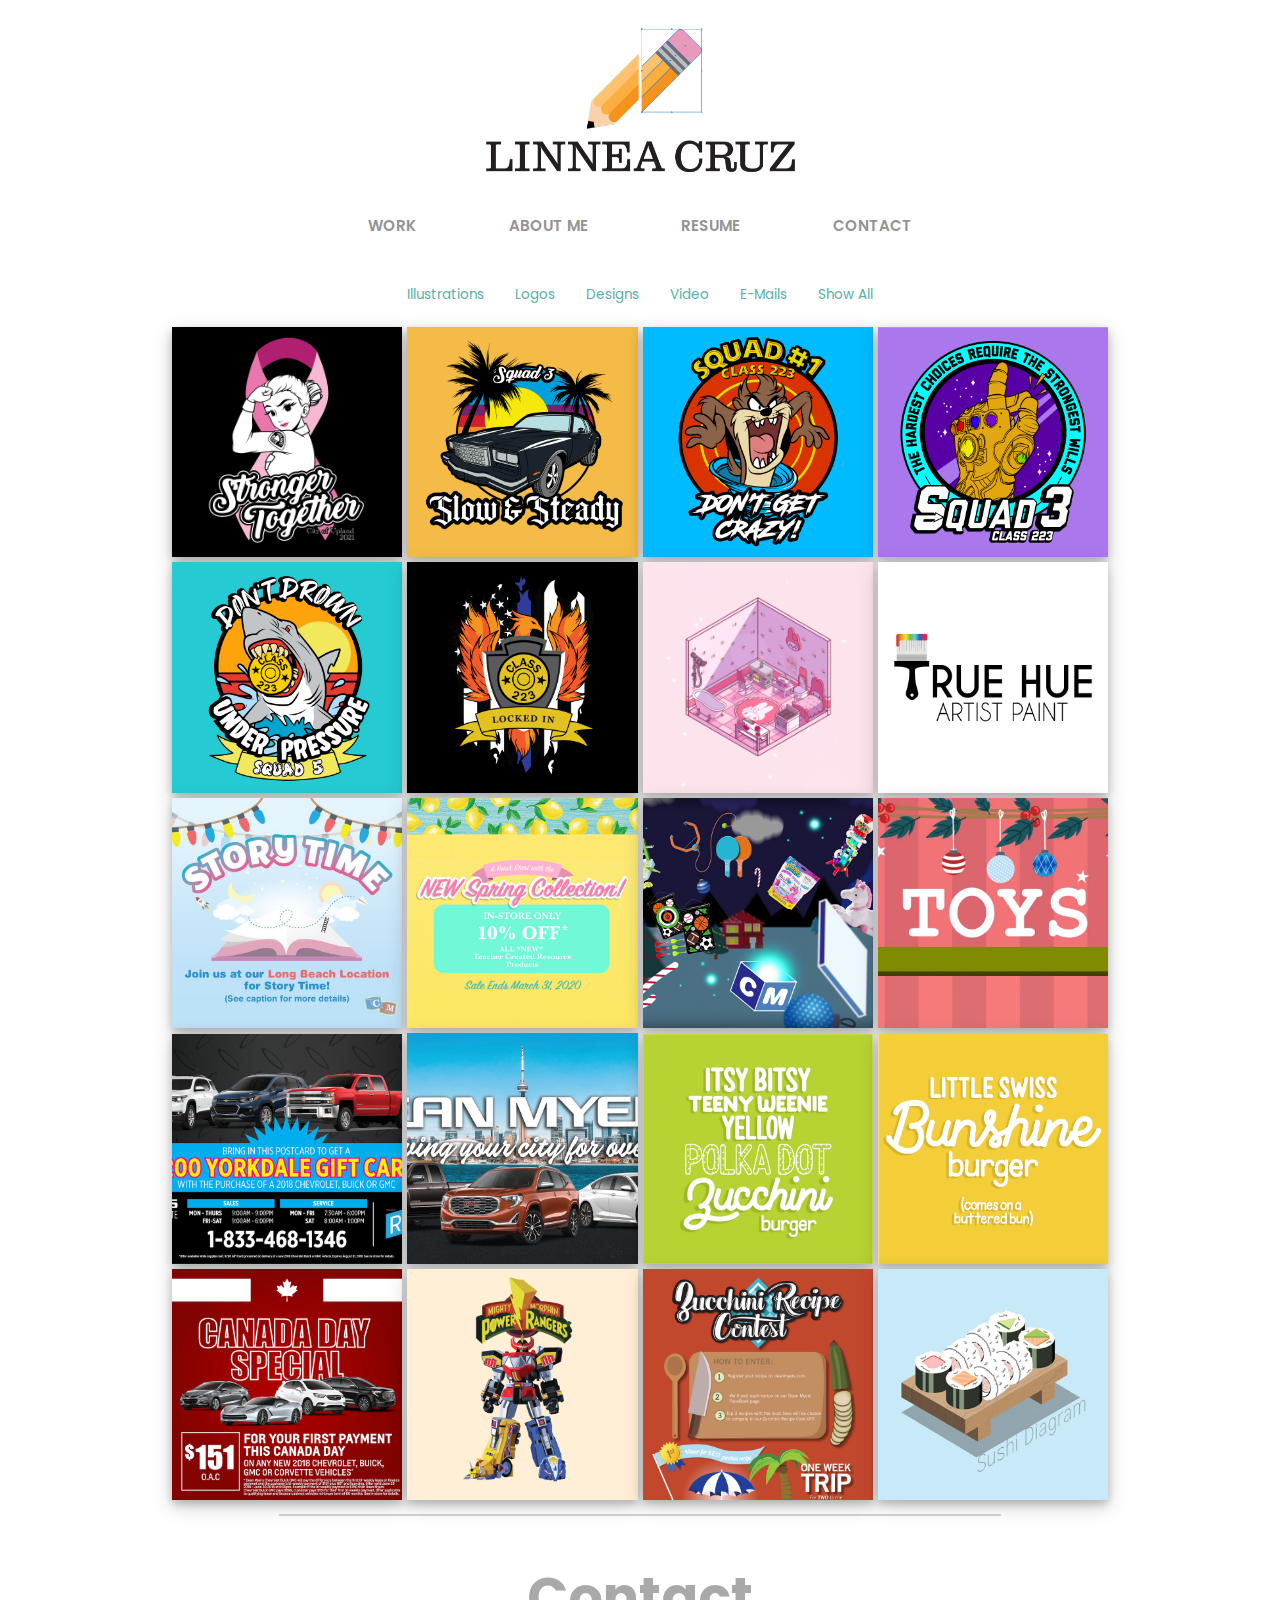
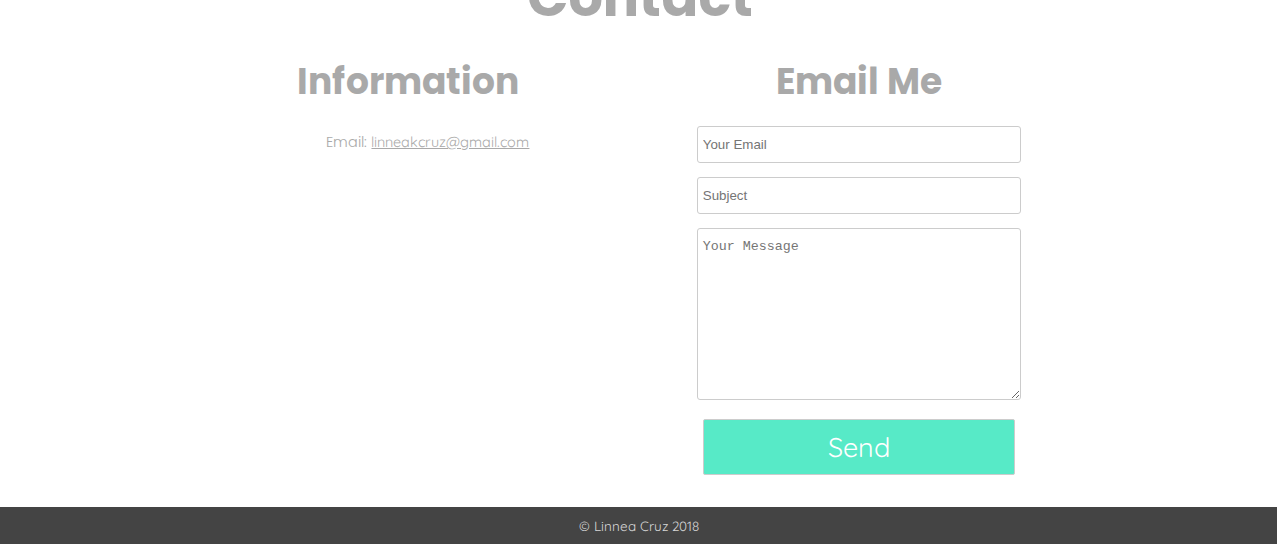
==== index.html @ a1ec16d1 "Update index.html" ====
<!doctype html>

<html lang="en">

<head>
    <meta charset="utf-8">

    <title>Linnea Cruz</title>
    <meta name="description" content="Linnea Cruz Portfolio">
    <meta name="author" content="Linnea Cruz Portfolio">
    <link rel="icon" type="image/png" href="images/newfavicon2021.png">

    <link rel="stylesheet" href="/style/responsivestyling.css">
    <script src="https://ajax.googleapis.com/ajax/libs/jquery/3.3.1/jquery.min.js"></script>
    <script src="/js/script.js"></script>

    <!-- FONTS -->

    <link href="https://fonts.googleapis.com/css?family=Poppins:200,300,400,700|Quicksand:300,400,700" rel="stylesheet">

</head>

<body>
    <div>
        <div class="navigation">
            <div class="name">
                <center><img src="images/new2021_logo2.png"></center>
            </div>


            <div class="nav">
                <ul>
                    <li><a href="index.html">WORK</a></li>
                    <li><a href="about.html">ABOUT ME</a></li>
                    <li><a href="images/linneacruz_resume_2021.pdf">RESUME</a></li>
                    <li><a href="#contact">CONTACT</a></li>
                </ul>
            </div>
        </div>

        <div class="container">

            <!-- WORK SECTION STARTS -->
            <div class="content">


                <section id="work">
                    <div class="sectionOne">
                        <div class="row">
                            <ul class="categories">
                                <li><a id="illustrations" href="#">Illustrations</a></li>
                                <!--<li><a id="photo" href="#">Photography</a></li>-->
                                <li><a id="logos" href="#">Logos</a></li>
                                <li><a id="design" href="#">Designs</a></li>
                                <li><a id="video" href="#">Video</a></li>
                                <li><a id="mail" href="#">E-Mails</a></li>
                                <li><a id="showall" href="#">Show All</a></li>
                            </ul>

                            <!--                            <hr>-->

                            
                                <div class="projectarray">
                              
                                <section class="projects design">
                                    <a href="https://linneacruz.com/uplandpd.html" target="_blank">
                                        <img src="images/work/uplandpd_bca.png">
                                    </a>
                                </section>
                                
                                <section class="projects logos">
                                    <a href="images/work/logo_class224_squad3.png" class="lightbox_trigger" alt="San Bernadino County Sheriff Academy Class 224 Squad Three Logo Design.">
                                        <img src="images/work/logo_class224_squad3.png">
                                    </a>
                                </section>
                                
                                   <section class="projects logos">
                                    <a href="images/work/logo_squad1.png" class="lightbox_trigger" alt="San Bernadino County Sheriff Academy Class 223 Squad One Logo Design.">
                                        <img src="images/work/logo_squad1.png">
                                    </a>
                                </section>
                                
                                <section class="projects logos">
                                    <a href="images/work/logo_squad3.png" class="lightbox_trigger" alt="San Bernadino County Sheriff Academy Class 223 Squad Three Logo Design.">
                                        <img src="images/work/logo_squad3.png">
                                    </a>
                                </section>

                                <section class="projects logos">
                                    <a href="images/work/logo_squad5.jpg" class="lightbox_trigger" alt="San Bernadino County Sheriff Academy Class 223 Squad Five Logo Design.">
                                        <img src="images/work/logo_squad5.jpg">
                                    </a>
                                </section>
                                
                                <section class="projects logos">
                                    <a href="images/work/logo_class223.png" class="lightbox_trigger" alt="San Bernadino County Sheriff Academy Class 223 Logo Design.">
                                        <img src="images/work/logo_class223.png">
                                    </a>
                                </section>
                                
                                <section class="projects illustrations">
                                    <a href="images/work/design_isometric1.png" class="lightbox_trigger" alt="Isometric Illustration of the Animal Crossing x Sanrio theme bedroom set.">
                                        <img src="images/work/design_isometric1.png">
                                    </a>
                                </section>
                                
                                <!--<section class="projects illustrations">
                                    <a href="images/work/design_isometric3.png" class="lightbox_trigger" alt="Isometric Illustration of the Animal Crossing x Sanrio theme bedroom set.">
                                        <img src="images/work/design_isometric3.png">
                                    </a>
                                </section>
                                
                                <section class="projects illustrations">
                                    <a href="images/work/design_isometric2.png" class="lightbox_trigger" alt="Isometric Illustration of the Animal Crossing x Sanrio theme bedroom set.">
                                        <img src="images/work/design_isometric2.png">
                                    </a>
                                </section>-->
                                    
                                   <section class="projects design">
                                    <a href="https://linneacruz.com/paint.html" target="_blank">
                                        <img src="images/work/truehue_brush_black.jpg">
                                    </a>
                                   </section>
                               
                                
                                   <section class="projects design">
                                    <a href="images/work/lb_storytime_poster.png" class="lightbox_trigger" alt="Created an graphics for an event we were hosting for one of our CM School Supply branches.">
                                        <img src="images/work/storytime.jpeg">
                                    </a>
                                   </section>
                                
                                   <section class="projects mail">
                                   <a href="http://dm.celerant.com/vm2/ff23ec4570b517ed/31731/bba11bc52677bfefa6473c7b9fa19141" target="_blank">
                                       <img src="images/work/lemonzest_icon.jpg">
                                   </a>
                                   </section>
                                
                                       
                                   <section class="projects video">
                                    <a href="https://www.youtube.com/watch?v=dONbXg3Xnqk" target="_blank">
                                        <img src="images/work/commercial.jpg">
                                    </a> 
                                   </section>
                                   
                                 
                                   
                                   <section class="projects mail">
                                      <a href="http://dm.celerant.com/vm2/d5cf7b019c96f07c/31731/bba11bc52677bfefa6473c7b9fa19141" target="_blank">
                                        <img src="images/work/holiday_email.jpg">
                                    </a> 
                                </section>
                                                                   
<!--
                                   <section class="projects illustrations">
                                      <a href="images/work/dtiyspink_full.jpg" class="lightbox_trigger" alt="Draw This In Your Style Instagram Challenge.">
                                        <img src="images/work/dtiys_pink.jpg">
                                    </a> 
                                   </section>
-->
                                   
                                <section class="projects design">
                                    <a href="images/work/deanmyers_full.png" class="lightbox_trigger" alt="The most recent monthly flyer I designed corresponding with the month of August promotional sale.">
                                        <img src="images/work/deanmyers.png">
                                    </a>
                                </section>
                                
                                <section class="projects design">
                                    <a href="images/work/deanmyers_banner_full.jpg" class="lightbox_trigger" alt="A 24ft by 5ft banner I designed for the dealership showroom.">
                                        <img src="images/work/deanmyers_banner.jpg">
                                    </a>
                                </section>
                               
                               <section class="projects illustrations">
                                    <a href="images/work/zucchiniburger_full.jpg" class="lightbox_trigger" alt="From the show Bob's Burgers, I draw and used calligraphy to display the Burger of the Day.">
                                        <img src="images/work/zucchiniburger.jpg">
                                    </a>
                                </section>
                                
<!--
                                <section class="projects illustrations">
                                    <a href="images/work/moondrink_full.png" class="lightbox_trigger" alt="1 of the 9 Summer Drink Series featuring characters from the anime Sailor Moon"><img src="images/work/moondrink.jpg"></a>
                                </section>
-->

<!--
                                <section class="projects illustrations">
                                    <a href="images/work/spectresisters_full.jpg" class="lightbox_trigger" alt="A sticker I designed that I sold along with a hoodie I also designed"><img src="images/work/spectresisters.jpg"></a>
                                </section>
-->
                                
<!--
                                 <section class="projects illustrations">
                                    <a href="images/work/dva_full.jpg" class="lightbox_trigger" alt="Drew DVA from Overwatch using Adobe Draw on iPad Pro">
                                        <img src="images/work/d.va.jpg">
                                    </a>
                                </section>
-->
                                
<!--
                                <section class="projects illustrations">
                                    <a href="images/work/widowmaker_full.jpg" class="lightbox_trigger" alt="Drew Widowmaker from Overwatch using Adobe Draw on iPad Pro">
                                        <img src="images/work/widowmaker.jpg">
                                    </a>
                                </section>
-->
                                
<!--
                                <section class="projects illustrations">
                                    <a href="images/work/tracer_full.jpg" class="lightbox_trigger" alt="Drew Tracer from Overwatch using Adobe Draw on iPad Pro">
                                        <img src="images/work/tracer.jpg">
                                    </a>
                                </section>
-->

<!--
                                <section class="projects illustrations">
                                    <a href="images/work/venusdrink_full.png" class="lightbox_trigger" alt="1 of the 9 Summer Drink Series featuring characters from the anime Sailor Moon"><img src="images/work/venusdrink.jpg"></a>
                                </section>
-->

<!--
                                <section class="projects illustrations">
                                    <a href="images/work/camgirl.gif" class="lightbox_trigger" loop="infinite" alt="I recreated a photo by DJ Camgirl and made it an animation with photoshop."><img src="images/work/camgirl.jpg"></a>
                                </section>
-->

                               <section class="projects illustrations">
                                    <a href="images/work/bunshineburger_full.jpg" class="lightbox_trigger" alt="From the show Bob's Burgers, I draw and used calligraphy to display the Burger of the Day.">
                                        <img src="images/work/bunshineburger.jpg">
                                    </a>
                                </section>
                               
                               <section class="projects design">
                                    <a href="images/work/deanmyers3_full.jpg" class="lightbox_trigger" alt="A instagram and facebook ad I designed for the Canada Day sale.">
                                        <img src="images/work/deanmyers_3.jpg">
                                    </a>
                                </section>
                               
<!--
                                <section class="projects illustrations">
                                    <a href="images/work/bedroom5.jpg" class="lightbox_trigger" alt="A perspective drawing of a character from the anime Sailor Moon."><img src="images/work/sailormoon_bedroom.jpg"></a>
                                </section>
-->

                                <section class="projects design">
                                    <a href="images/work/megazord/" target="_blank"><img src="images/work/megazord.png"></a>
                                </section>

<!--
                                <section class="projects illustrations">
                                    <a href="images/work/sailor_animates_full.jpg" class="lightbox_trigger" alt="Drew the villians Sailor Animate charactes from the anime Sailor Moon"><img src="images/work/sailor_animates.jpg"></a>
                                </section>
-->

<!--
                                <section class="projects illustrations">
                                    <a href="images/work/poison_harley_full.jpg" class="lightbox_trigger" alt="In preparation for 2018 LA Comic Con, I drew Poison Ivy and Harley Quinn."><img src="images/work/poison_harley.jpg"></a>
                                </section>
-->
                                
                                <!--<section class="projects video">
                                    <a href="https://youtu.be/9gRz_NxZBbA" target="_blank"><img src="images/work/antelopecanyon.png"></a>
                                </section>-->
                                
                                <section class="projects design">
                                    <a href="images/work/zucchini_full.jpg" class="lightbox_trigger" alt="32x48in poster I designed for their annual Zucchini contest.">
                                        <img src="images/work/zucchini.jpg">
                                    </a>
                                </section>

                                <section class="projects design">
                                    <a href="images/work/sushi/" target="_blank"><img src="images/work/sushi.jpg"></a>
                                </section>

                                <!--<section class="projects photo">
                                    <a href="images/work/chinatown_full.jpg" class="lightbox_trigger" alt="Photo of Chinatown in LA during the Chinese New Year event downtown."><img src="images/work/chinatown.jpg"></a>
                                </section>

                                <section class="projects photo">
                                    <a href="images/work/chinatown2_full.jpg"class="lightbox_trigger" alt="Shot taken just outside of the Chinatown Metro Station"><img src="images/work/chinatown2.jpg"></a>
                                </section>

                                <section class="projects photo">
                                    <a href="images/work/hollywood_full.jpg" class="lightbox_trigger" alt="Shot taken of the Petersen Automotive Museum"><img src="images/work/hollywood.jpg"></a>
                                </section>

                                <section class="projects photo">
                                    <a href="images/work/hollywood2_full.jpg"class="lightbox_trigger" alt="Shot taken at Griffith Observatory."><img src="images/work/hollywood2.jpg"></a>
                                </section>

                                <section class="projects photo">
                                    <a href="images/work/hollywood3_full.jpg" class="lightbox_trigger" alt="Shot taken just outside of the Grauman's Chinese Theater in Hollywood"><img src="images/work/hollywood3.jpg"></a>
                                </section>


                                <section class="projects photo">
                                    <a href="images/work/laautoshow_full.jpg" class="lightbox_trigger" alt="Shot of a concept vehicle at the LA Auto Show."><img src="images/work/laautoshow.jpg"></a>
                                </section>


                                <section class="projects photo">
                                    <a href="images/work/lacma_full.jpg" class="lightbox_trigger" alt="Shot taken at LACMA"><img src="images/work/lacma.jpg"></a>
                                </section>

                                <section class="projects photo">
                                    <a href="images//work/killbear_full.jpg" class="lightbox_trigger" alt="Shot taken at Killbear Provincial Park in Ontario, Canada."><img src="images/work/killbear.jpg"></a>
                                </section>

                                <section class="projects photo">
                                    <a href="images/work/killbear2_full.jpg" class="lightbox_trigger" alt="Shot taken at Killbear Provincial Park in Ontario, Canada."><img src="images/work/killbear2.jpg"></a>
                                </section>
                                -->
                            </div>

                        </div>

                    </div>

                    <!-- WORK SECTION ENDS -->

                

                </section>

                <hr/>

                <!-- CONTACT SECTION STARTS -->
                <section id="contact">
                    <div class="sectionFour">
                        <h2>Contact</h2>
                        <div class="half">
                            <h3>Information</h3>
                            <ul>
                                <li><b>Email:</b> <a href="mailto:linneakcruz@gmail.com">linneakcruz@gmail.com</a></li>
                                </ul>
                        </div>

                        <div class="half">

                            <h3>Email Me</h3>

                            <div id="error">Test Error</div>

                            <form action="mailto:linneakcruz@gmail.com" method="post" enctype="text/plain">

                                <input id="from" type="text" name="email" placeholder="Your Email" />

                                <br>


                                <input id="subj" type="text" name="subject" placeholder="Subject" />

                                <br>

                                <textarea rows="10" id="msg" name="message" placeholder="Your Message"></textarea>

                                <br>

                                <input id="send" type="submit" value="Send">


                            </form>

                        </div>
                    </div>
                </section>

            </div>
        </div>

        <footer>
            <div class="half">&copy; Linnea Cruz 2018</div>
        </footer>
    </div>
</body>

</html>
---- style/responsivestyling.css ----
/*-----------------------------BODY-----------------------------*/
body {

    font-family: 'Quicksand', sans-serif;
    font-size: 18px;
    color: #333333;
    margin: 0;
}

.nav a {
    padding: 14px 45px;
    text-align: center;
    text-decoration: none;
    display: inline-block;
    color: #949295;
}

.categories a {
    padding: 14px 45px;
    text-align: center;
    text-decoration: none;
    display: inline-block;
    color: #ffffff;
}

a:link,
a:visted {
    font-family: 'Quicksand', sans-serif;
    color: #333;
    padding: 100px 50px;
    text-align: center;
    text-decoration: none;
    display: inline-block;
}

a:active {
    background-color: #e5a3ad;
    color: #fff;
}

a:hover {
    background-color: rgba(0, 0, 0, 0.5);
    color: #fff;
}

/*-----------------------------LIGHT BOX-----------------------------*/
#lightbox {

    position: fixed;
    top: 0;
    left: 0;
    width: 100%;
    height: 100%;
    background: rgba(0, 0, 0, .7);
}

#lightbox p {

    text-align: right;
    color: #fff;
    margin-right: 20px;
    font-size: 2em;
}

#lightbox img {

    box-shadow: 0 0 25px #111;
    -webkit-box-shadow: 0 0 25px #111;
    -moz-box-shadow: 0 0 25px #111;
    max-width: 75%;
    display: block;
    margin: 0 auto;
}

.imginfo {

    margin: 20px auto;
    text-align: center;
    color: #fefefe;
}

/* ----------------TEXT/FONTS BOLDS,ITALICS,ETC -----------------------*/
p {
    line-height: 13pt;
    font-family: 'Poppins', sans-serif;
    font-size: 0.8em;
    color: darkgray;
}

h1 {
    font-family: 'Poppins', sans-serif;
    font-size: 4em;
    text-align: center;
    line-height: 0.1em;
    color: darkgray;
}

h2 {
    font-family: 'Poppins', sans-serif;
    font-size: 3em;
    text-align: center;
    line-height: 0.1em;
    color: darkgray;
}

h3 {
    font-family: 'Poppins', sans-serif;
    font-size: 2em;
    text-align: center;
    line-height: 2px;
    color: darkgray;
}

h4 {
    font-family: 'Poppins', sans-serif;
    font-size: 1.5em;
    text-align: center;
    line-height: 2px;
    color: darkgray;
}

b {
    font-family: 'Poppins', sans-serif;
    font-weight: 300;
    color: darkgray;
}

/* -----------------------------NAVBAR----------------------------- */
.navigation {
    overflow: hidden;
    /*    position: fixed;*/
    top: 0;
    width: 100%;
    margin: 0 auto;
    /*    background-image: url("/images/background.png");*/
    color: #333333;
    background-color: #fff;
    padding: 0;
    /*    z-index: 1;*/
}

.name {
    width: 100%;
    text-align: center;
    min-width: 300px;
    vertical-align: top;
    margin: 0 auto;
    margin-top: 15px;
}

.name img {

    width: 25%;
}

.nav {
    width: 69%;
    text-align: center;
    min-width: 300px;
    vertical-align: top;
    margin: 0 auto;
}

.nav ul {
    list-style: none;
    padding: 0;
    text-align: center;
    font-size: 0.7em;
    transition: all 0.4s ease;
}

.nav ul li {
    display: inline-block;
    padding: 0px;
    line-height: 0.1em;
    font-family: 'Poppins', sans-serif;
    font-size: 1.2em;
    font-weight: 600;

}


hr {
    color: lightgrey;
    border: 0.25px solid;
    width: 75%;
}

/* ----------------------------- ABOUT ME ---------------------------*/

div.half p {
    text-align: left;
    line-height: 1.6em;
}

div.half h3 {
    text-align: center;
}

div.half h2 {
    text-align: left;
}

/* -----------------------------CONTENT -----------------------------*/
.intro {
    background-color: url("/images/background.png");
}

.container {
    width: 75%;
    margin: 0 auto;
    margin-top: 10px;
}

div.content img {
    width: 60%;
    text-align: center;
}

ul.categories {
    /* ADDED BY LINNEA 9/6/18 8:32PM LINE 180 - 181 */
    list-style: none;
    font-size: 0.75em;
    line-height: 1.7em;
    margin: 30px 0 20px 0;
    width: 100%;
    padding: 0;
}

ul.categories li {
    display: inline-block;

}

ul.categories li a {
    color: #57B0A9;
    /*        max-width: 23%;*/
    display: inline-block;
    padding: 0 1em;
    margin: 0 auto;
    font-family: 'Poppins', sans-serif;
}


ul.categories li img {

    /*        width: 100%;*/
}

section.projects img {

    width: 100%;
    display: inline-block;
    margin: 0;
    padding: 0;
}

section.projects a {
    padding: 0;
}

section.projects a:hover {}

section.projects {

    max-width: 24%;
    display: inline-block;
    margin: 0;
    padding: 0px;
}

/* -----------------------------CONTACT FORM----------------------------- */

div.sectionFour ul {
    color: darkgray;
}

div.sectionFour a {
    color: darkgray;
}

.half {
    display: inline-block;
    width: 49%;
    text-align: center;
    min-width: 300px;
    vertical-align: top;
}

.half ul {
    list-style: none;
    text-align: left;
    font-size: 0.8em;
    display: inline-block;
    line-height: 1.35em;
}

.half input {
    width: 70%;
    padding: 10px 5px;
    background-color: white;
    border: 1px solid #ccc;
    border-radius: 3px;
    display: inline-block;
    margin: 7px;
}

.half textarea {
    width: 70%;
    padding: 10px 5px;
    background-color: white;
    border: 1px solid #ccc;
    border-radius: 3px;
    display: inline-block;
    margin: 7px;
    resize: vertical;
}

#send {
    padding: 10px 60px;
    background-color: #57eac7;
    cursor: pointer;
    color: white;
    font-size: 1.5em;
    font-family: 'Quicksand', sans-serif;
    display: inline-block;
    border-radius: 2px;
    -webkit-transition: all .5s;
    transition: all .5s;

}

#send:hover {
    background: #e5a3ad;
    -webkit-transition: all .5s;
    transition: all .5s;
}

#send:active {
    background: #cc919a;
    -webkit-transition: all .5s;
    transition: all .5s;
}

#error {
    display: none;
    color: red;
    font-size: 1em;
}

/* -----------------------------END OF CONTACT FORM---------------------- */
.content {
    /*    margin-top: 300px;*/
}

.sectionOne {
    width: 100%;
    background-color: none;
    text-align: center;
    margin: 0 auto;
    padding: 0;
}

div.sectionOne a {

    margin: 0 auto;
    padding: 0;
    /*    width: 22%;*/
}

div.sectionOne a img {

    width: 100%;
    padding: 0;
    margin: 0;
    box-shadow: 0 4px 8px 0 rgba(0, 0, 0, 0.2), 0 6px 20px 0 rgba(0, 0, 0, 0.19);
    display: block;
}

.viewproject {

    width: 100px;
    display: none;
}

.resumesection {
    width: 100%;
    background-color: none;
    text-align: center;
    margin: 0 auto;
    padding: 0;
}

div.resumesection a {

    margin: 0 auto;
    padding: 0;
    max-width: 80%;
    margin: 1em 0 0 0;
}

div.resumesection a img {

    width: 60%;
    padding: 0;
    box-shadow: 0 4px 8px 0 rgba(0, 0, 0, 0.2), 0 6px 20px 0 rgba(0, 0, 0, 0.19);
}

.row {
    width: 100%;
    margin: 0 auto;
}

.sectionTwo {
    padding: 25px;
    margin: 0 auto;
}

.sectionThree {
    padding: 25px;
    margin: 0 auto;
}

.sectionFour {
    padding: 25px;
    font-size: 1em;
    margin: 0 auto;
}

footer {
    left: 0;
    bottom: 0;
    background-color: #444;
    width: 99%;
    color: #d7d7d7;
    text-align: center;
    padding: 10px 5px 10px 5px;
    margin: 0;
    font-family: 'Quicksand', sans-serif;
    font-size: 0.75em;
}


.about {
    display: inline-block;
    width: 31%;
    height: 200px;
    list-style: none;
    text-align: left;
    padding: 10px;
}

.about h3 {
    text-align: left;
}

/* -----------------------------Responsive Code---------------------- */

@media (max-width: 1200px) {

    div.half h3 {

        font-size: 1.5em;
    }

    div.resumesection a img {

        width: 100%;
    }

    div.sectionFour {

        width: 100%;
    }

    div.sectionFour center {

        margin-top: 4em;
    }

    #lightbox {

        position: fixed;
        top: 0;
        left: 0;
        width: 100%;
        height: 100%;
        background: rgba(0, 0, 0, .7);
    }

    #lightbox p {

        text-align: right;
        color: #fff;
        margin-right: 20px;
        font-size: 2em;
    }

    #lightbox img {

        box-shadow: 0 0 25px #111;
        -webkit-box-shadow: 0 0 25px #111;
        -moz-box-shadow: 0 0 25px #111;
        max-width: 75%;
        display: block;
        margin: 0 auto;
    }

    .imginfo {

        margin: 20px auto;
        text-align: center;
        color: #fefefe;
    }
    
    #content img {
        
        max-height: 350px;
    }
    
}
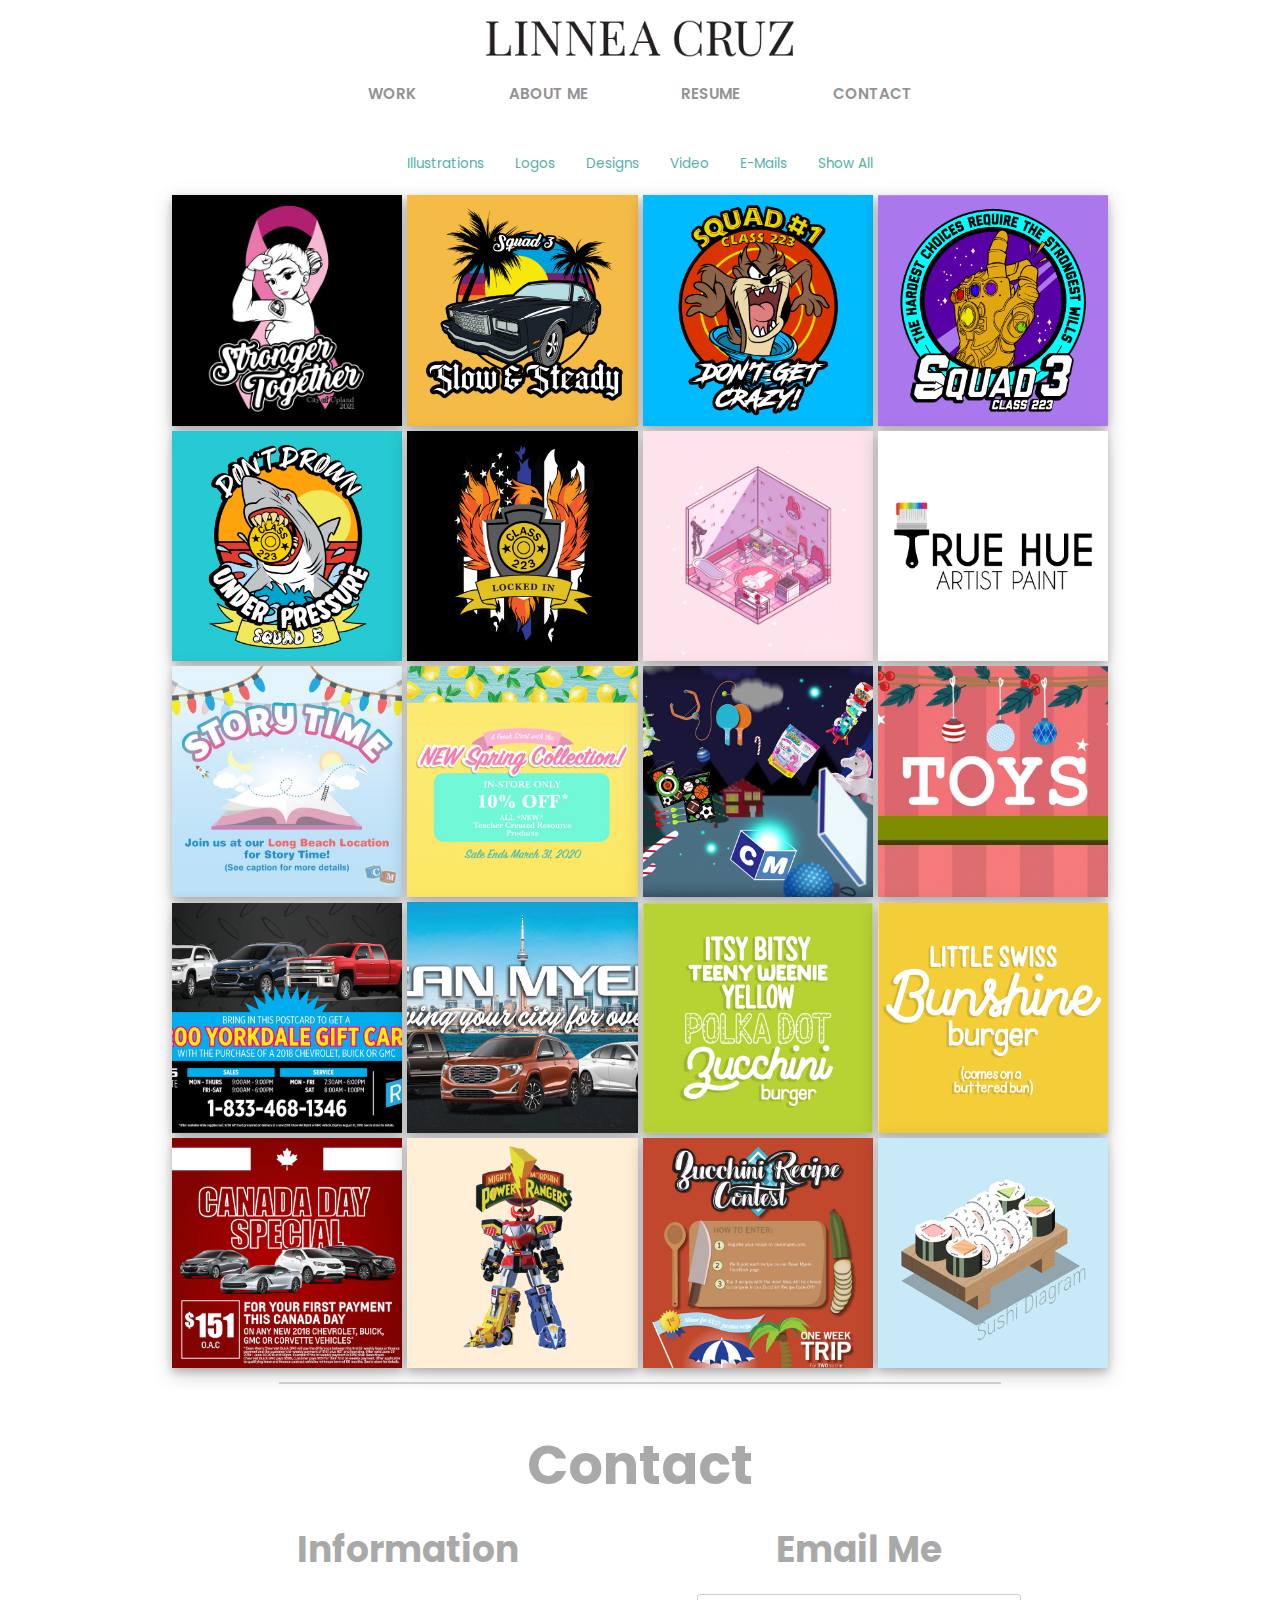
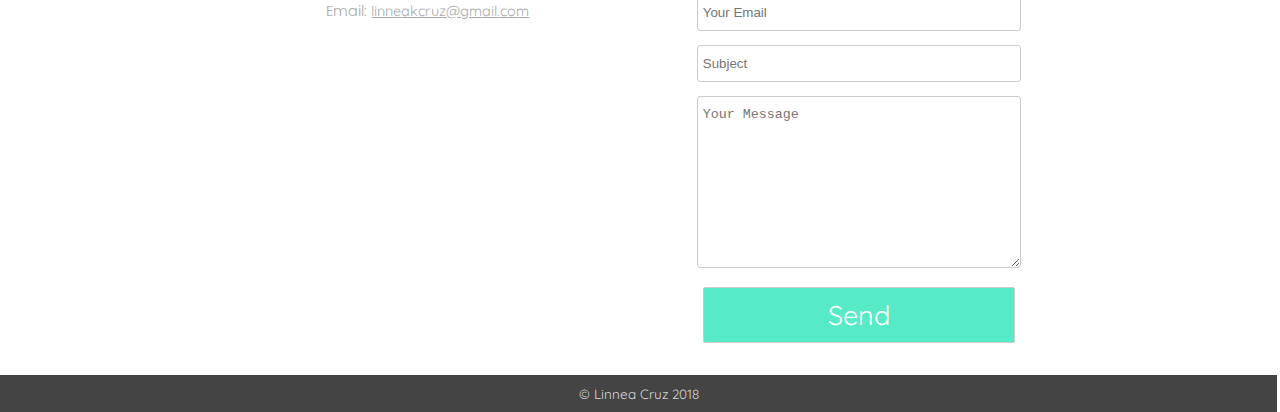
==== commit abc06e86: "Update index.html" ====
--- a/index.html
+++ b/index.html
@@ -24,7 +24,7 @@
     <div>
         <div class="navigation">
             <div class="name">
-                <center><img src="images/new2021_logo2.png"></center>
+                <center><img src="images/new2022_logo.png"></center>
             </div>
 
 
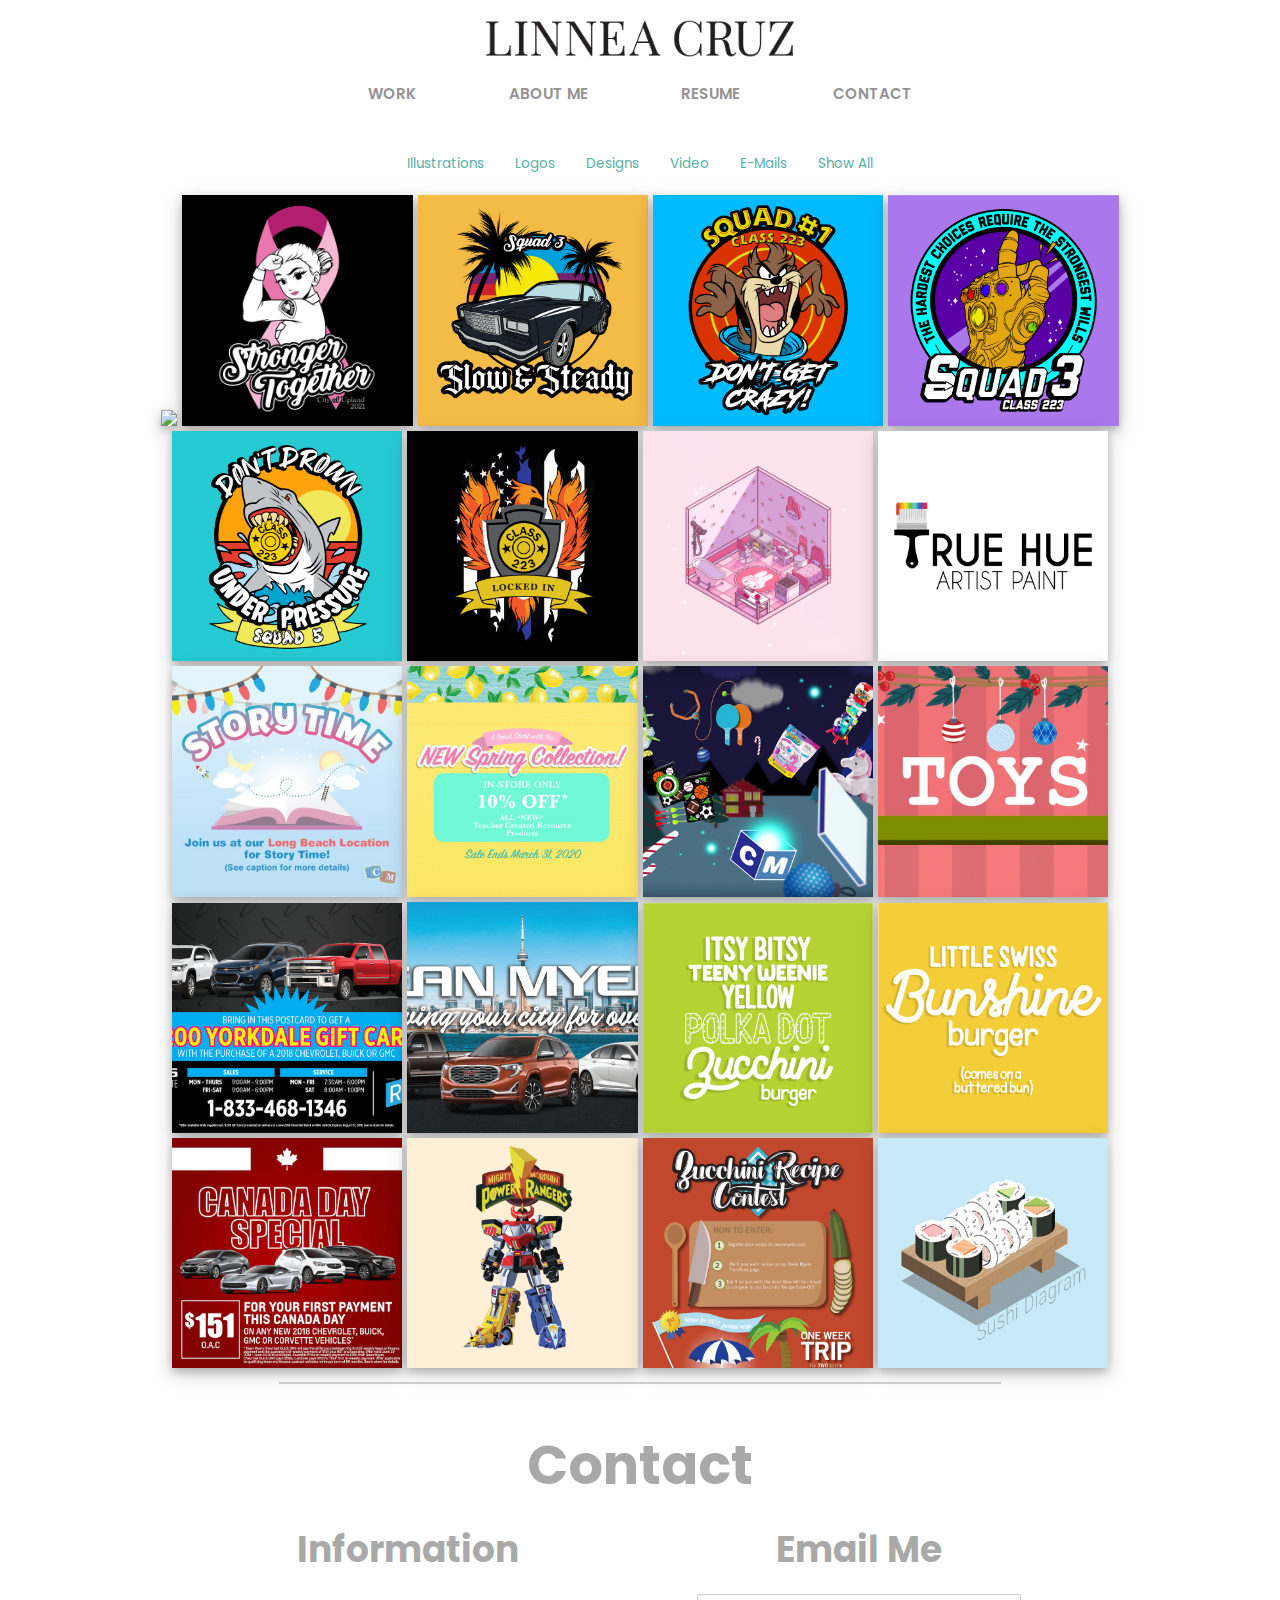
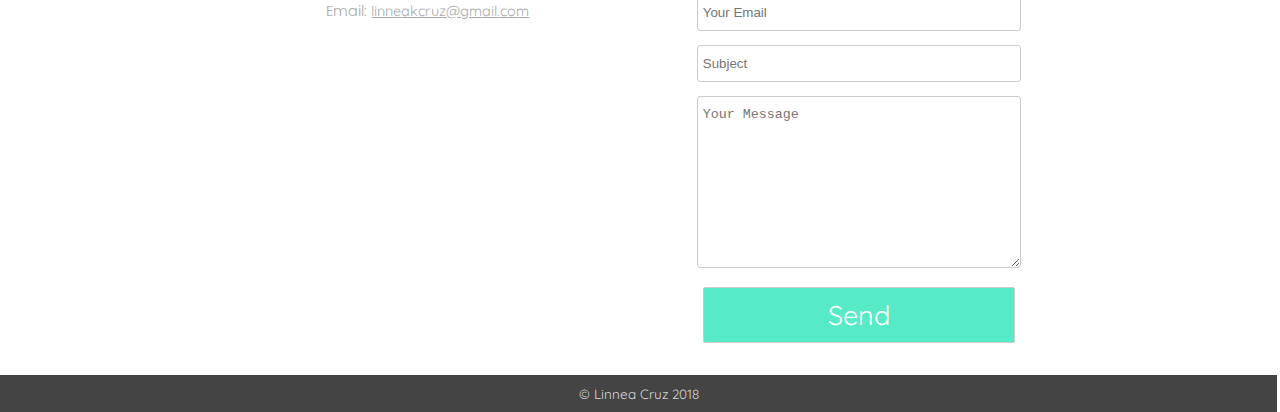
==== commit db8d6040: "Update index.html" ====
--- a/index.html
+++ b/index.html
@@ -8,7 +8,7 @@
     <title>Linnea Cruz</title>
     <meta name="description" content="Linnea Cruz Portfolio">
     <meta name="author" content="Linnea Cruz Portfolio">
-    <link rel="icon" type="image/png" href="images/newfavicon2021.png">
+    <link rel="icon" type="image/png" href="images/favicon2022.png">
 
     <link rel="stylesheet" href="/style/responsivestyling.css">
     <script src="https://ajax.googleapis.com/ajax/libs/jquery/3.3.1/jquery.min.js"></script>
@@ -32,7 +32,7 @@
                 <ul>
                     <li><a href="index.html">WORK</a></li>
                     <li><a href="about.html">ABOUT ME</a></li>
-                    <li><a href="images/linneacruz_resume_2021.pdf">RESUME</a></li>
+                    <li><a href="images/linneacruz_resume_2022.pdf" target="blank">RESUME</a></li>
                     <li><a href="#contact">CONTACT</a></li>
                 </ul>
             </div>
@@ -61,6 +61,12 @@
 
                             
                                 <div class="projectarray">
+                                    
+                                <section class="projects logos">
+                                    <a href="https://linneacruz.com/ivy_mark.html" target="_blank">
+                                        <img src="images/work/im_monogram.jpg">
+                                    </a>
+                                </section>    
                               
                                 <section class="projects design">
                                     <a href="https://linneacruz.com/uplandpd.html" target="_blank">
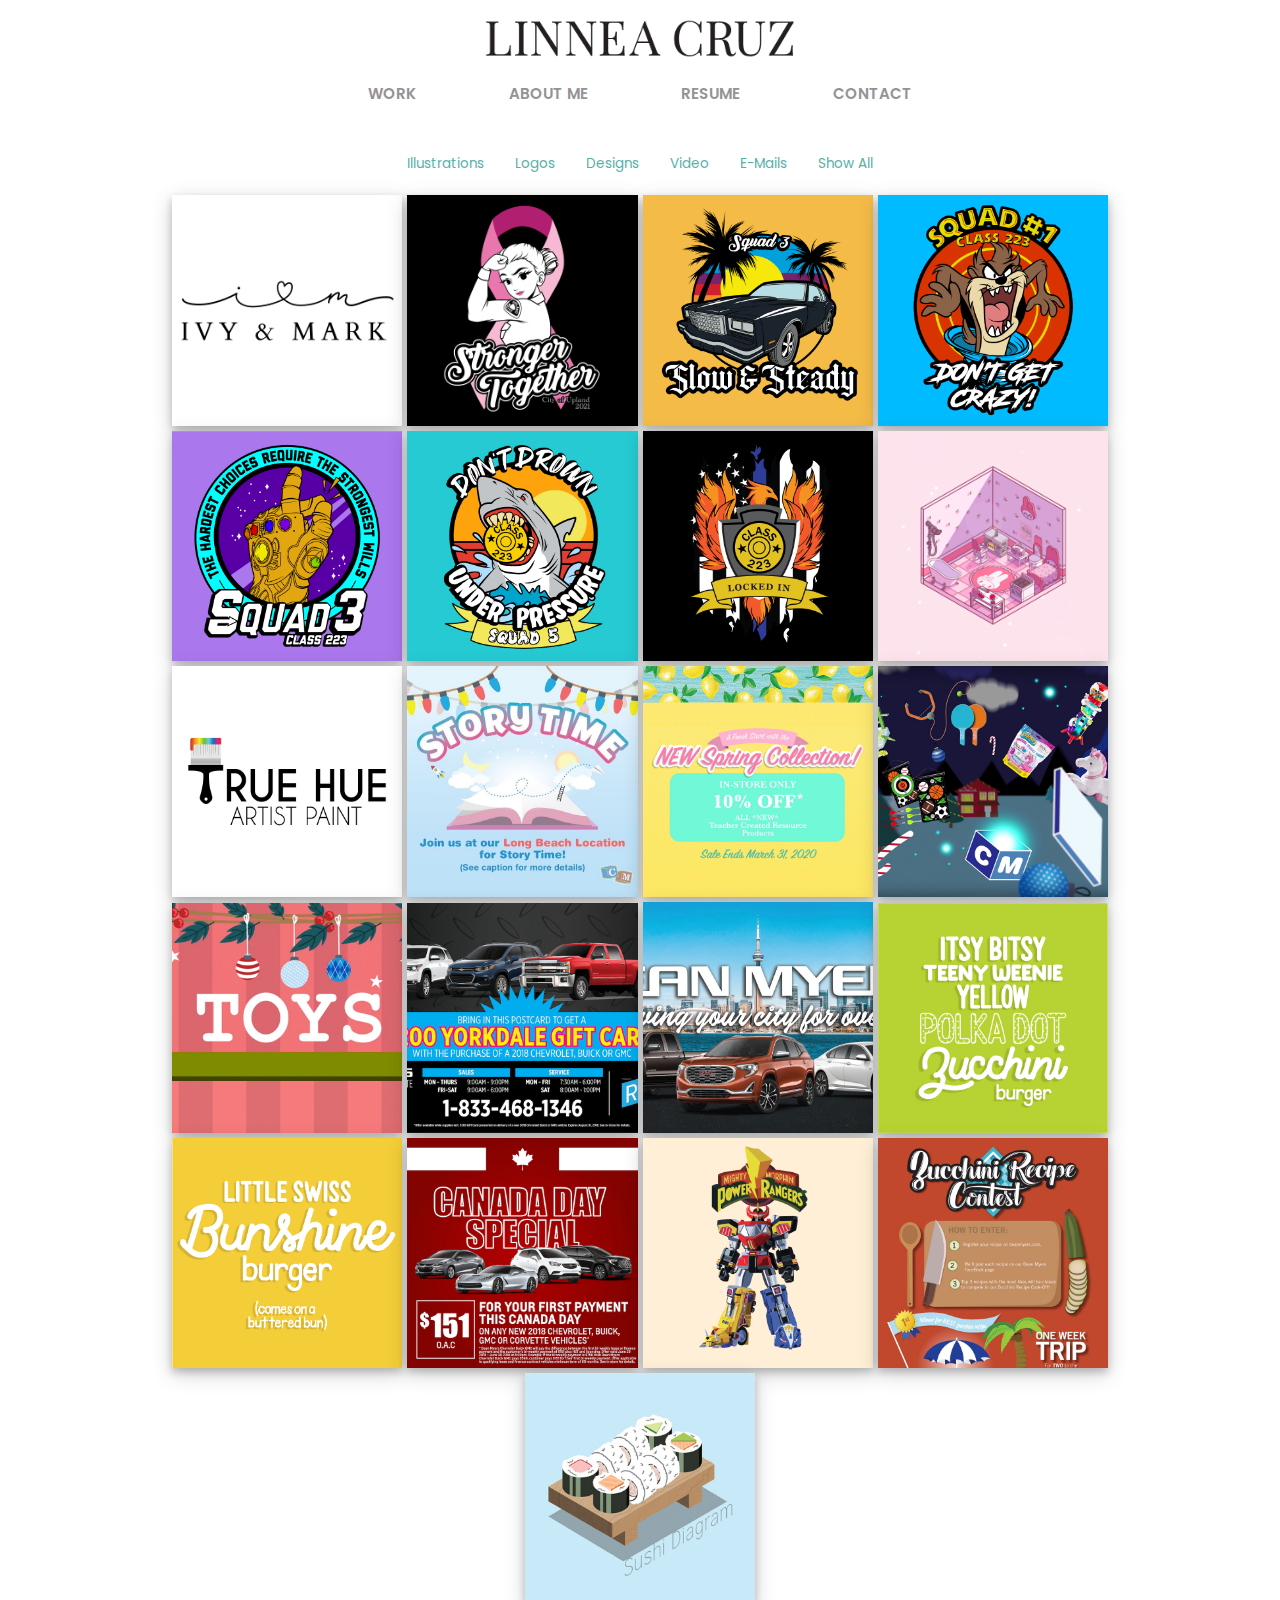
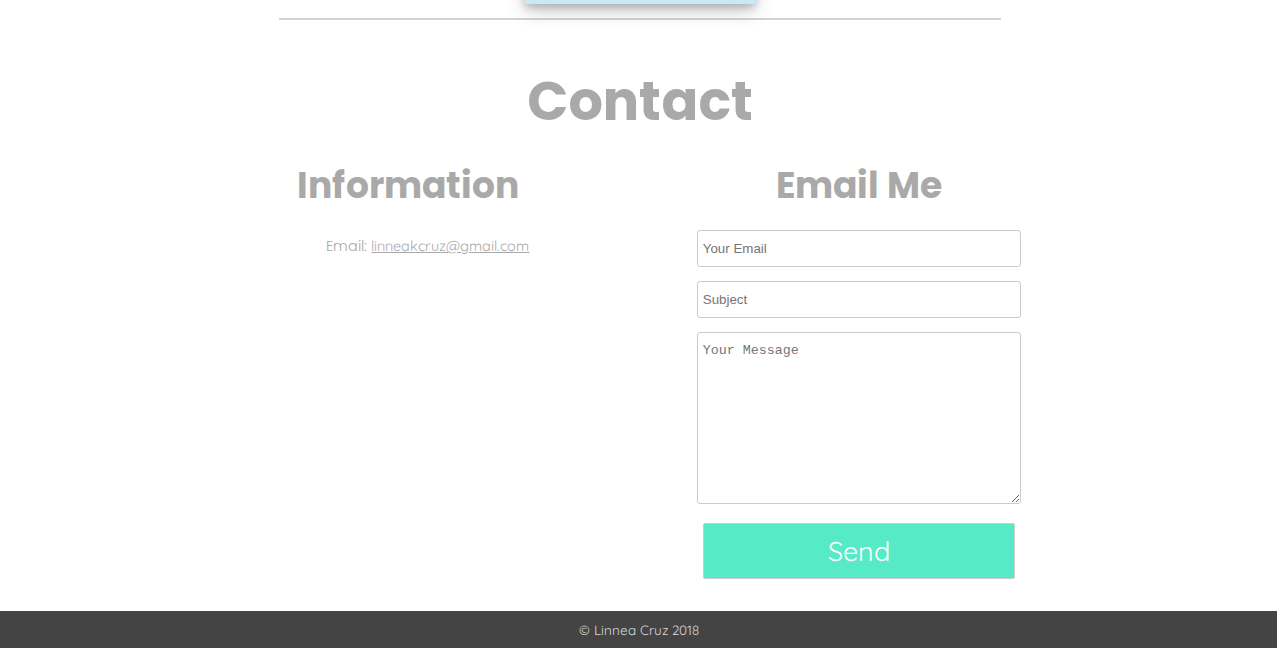
==== commit 7db941a4: "Update index.html" ====
--- a/index.html
+++ b/index.html
@@ -64,7 +64,7 @@
                                     
                                 <section class="projects logos">
                                     <a href="https://linneacruz.com/ivy_mark.html" target="_blank">
-                                        <img src="images/work/im_monogram.jpg">
+                                        <img src="images/work/im_images/im_monogram.jpg">
                                     </a>
                                 </section>    
                               
